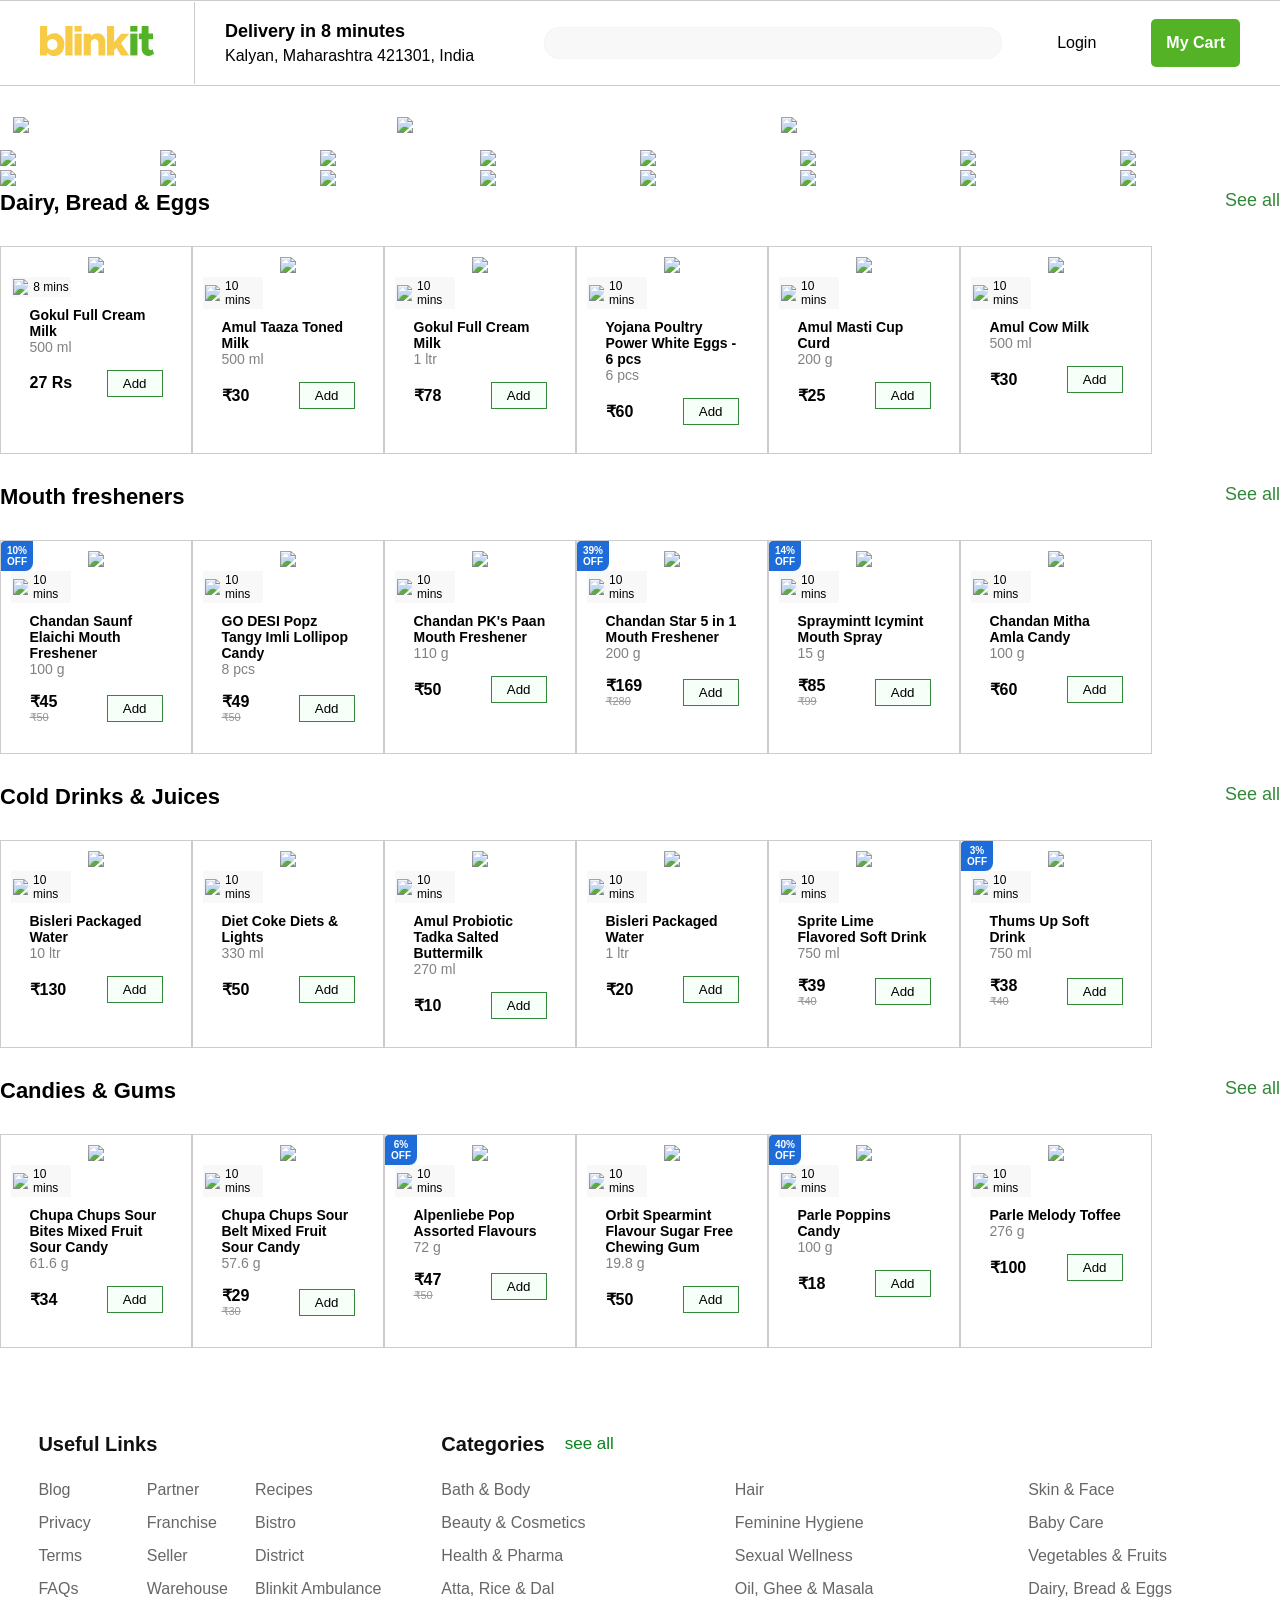
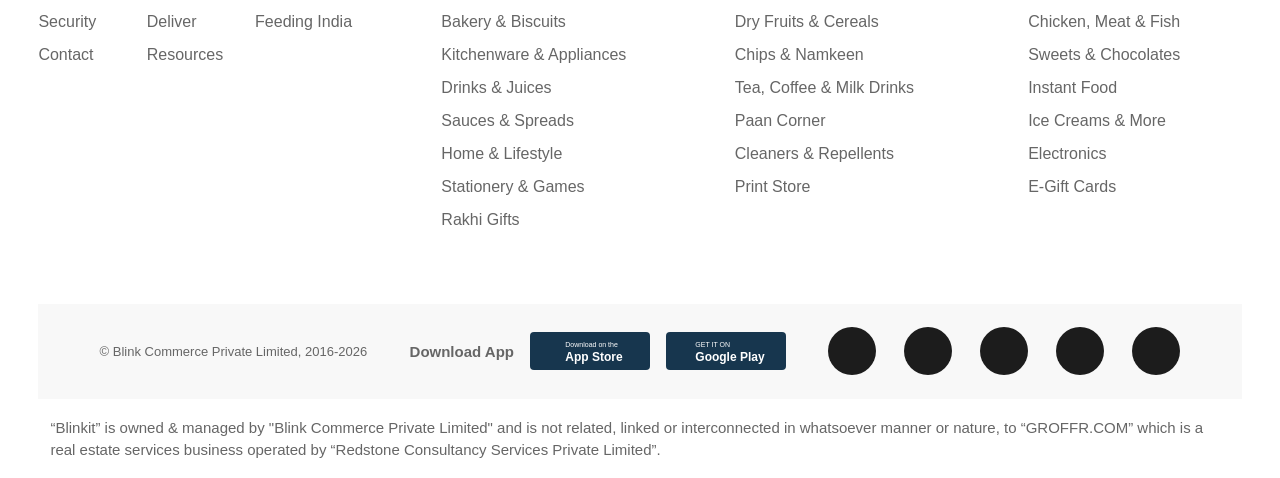
==== index.html @ 46441b58 "Rename index.html.html to index.html" ====
<!DOCTYPE html>
<html lang="en">
<head>
    <meta charset="UTF-8">
    <meta name="viewport" content="width=device-width, initial-scale=1.0">
    <title>Blinkit Website</title>
    <link rel="stylesheet" href="https://cdnjs.cloudflare.com/ajax/libs/font-awesome/7.3.0/css/all.min.css">
    <link rel="stylesheet" href="css/style.css">
    <link rel="stylesheet" href="css/media.css.">
</head>
<body>
    <header>
        <div class="headerLeft">
            <div class="logo">
                <a href="#">
                <svg width="134" height="30" viewBox="0 0 114 30" fill="none" xmlns="http://www.w3.org/2000/svg"><path d="M14.3342 7.186C16.2619 7.186 17.9832 7.66644 19.4978 8.62732C21.0262 9.57447 22.2242 10.9197 23.0917 12.663C23.9316 14.3377 24.3516 16.3075 24.3516 18.5724C24.3516 20.7687 23.9316 22.7316 23.0917 24.4612C22.2517 26.1908 21.0675 27.5429 19.5391 28.5175C17.9969 29.5058 16.2619 30 14.3342 30C12.9297 30 11.6078 29.7117 10.3685 29.1352C9.12927 28.5587 8.06901 27.7488 7.18775 26.7056V29.4852H0V0H7.18775V10.4598C8.06901 9.41661 9.12927 8.61359 10.3685 8.05079C11.6078 7.47426 12.9297 7.186 14.3342 7.186ZM12.1861 24.0494C13.2051 24.0494 14.1139 23.8161 14.9125 23.3493C15.7112 22.8826 16.3377 22.2306 16.7921 21.3933C17.2465 20.5697 17.4737 19.6294 17.4737 18.5724C17.4737 17.5429 17.2465 16.6095 16.7921 15.7721C16.3377 14.9348 15.7112 14.2828 14.9125 13.8161C14.1139 13.3493 13.2051 13.116 12.1861 13.116C11.2223 13.116 10.3617 13.3493 9.60432 13.8161C8.84699 14.269 8.2549 14.9073 7.82804 15.731C7.40118 16.5683 7.18775 17.5154 7.18775 18.5724C7.18775 19.6294 7.40118 20.5765 7.82804 21.4139C8.2549 22.2375 8.84699 22.8826 9.60432 23.3493C10.3617 23.8161 11.2223 24.0494 12.1861 24.0494Z" fill="#F8CB46"></path><path d="M25.3356 29.4852V0H32.5233V29.4852H25.3356Z" fill="#F8CB46"></path><path d="M34.5607 29.4852V7.68016H41.7071V29.4852H34.5607Z" fill="#F8CB46"></path><path d="M57.2319 7.186C58.7603 7.186 60.1372 7.5429 61.3627 8.25669C62.5882 8.95676 63.5521 9.94509 64.2544 11.2217C64.9291 12.512 65.2664 13.9739 65.2664 15.6074V29.4852H58.4092V17.2135C58.4092 16.4173 58.2508 15.7104 57.9341 15.0927C57.6312 14.4612 57.1974 13.9739 56.6329 13.6307C56.0821 13.2876 55.4349 13.116 54.6914 13.116C53.9891 13.116 53.3419 13.2876 52.7498 13.6307C52.1577 13.9602 51.6965 14.4132 51.366 14.9897C51.0218 15.5388 50.8496 16.1839 50.8496 16.9252L50.8083 29.4852H43.6619V7.68016H50.8083V10.1716C51.483 9.23816 52.3849 8.51064 53.5141 7.98902C54.6432 7.45367 55.8824 7.186 57.2319 7.186Z" fill="#F8CB46"></path><path d="M81.0597 17.2135L89.1769 29.4852H81.0597L76.3091 21.7639L74.1198 24.2965V29.4852H66.932V0H74.1198V16.2869L81.0184 7.68016H89.1356L81.0597 17.2135Z" fill="#F8CB46"></path><path d="M34.5569 0.00232667H41.7267V5.59207H34.5569V0.00232667Z" fill="#F8CB46"></path><path d="M90.3176 29.4198V7.61479H97.464V29.4198H90.3176Z" fill="#54B226"></path><path d="M112.575 23.2634L114 27.855C113.353 28.4727 112.534 28.9737 111.542 29.3581C110.564 29.7424 109.607 29.9346 108.671 29.9346C107.322 29.9346 106.117 29.6395 105.057 29.0492C103.996 28.4452 103.17 27.6079 102.578 26.5372C101.986 25.494 101.69 24.2929 101.69 22.9339V13.3183H98.819V7.61479H101.69V0.00241089H108.547V7.61479H113.071V13.3183H108.547V21.6161C108.547 22.3162 108.733 22.8859 109.105 23.3251C109.477 23.7644 109.952 23.984 110.53 23.984C110.943 23.984 111.329 23.9223 111.687 23.7987C112.045 23.6752 112.341 23.4967 112.575 23.2634Z" fill="#54B226"></path><path d="M90.2609 0.00241089H97.4307V5.59215H90.2609V0.00241089Z" fill="#54B226"></path></svg>
            </a>
            </div>
            <div class="headerAddress">
                <h3>Delivery in 8 minutes </h3>
                <p>
                    Kalyan, Maharashtra 421301, India
                </p>
            </div>
        </div>
        <form class="searchBox">
           <button><i class="fa-solid fa-magnifying-glass"></i></button> 
           <input type="text"/>
        </form>
        <div class="headerBtn">
           <button>Login</button>
           <button><i class="fa-solid fa-cart-plus"></i>  My Cart</button> 
        </div>
    </header>

    <section class="bannerSection">
        <img src="images/banner.jpg" alt="">
    </section>

    <section class="orderBanner">
        <div class="orderBannerItems">
            <img src="images/pharmacy-WEB.avif">
        </div>
        
        <div class="orderBannerItems"> 
            <img src="images/pet_crystal">
        </div>

        <div class="orderBannerItems">
            <img src="images/baby_crystal_WEB-1.avif">
        </div>
    
    </section>

    <section class="categorySection">

        <div class="categoryItems">
            <img src="images/paan-corner_web.avif">
        </div>

        <div class="categoryItems">
            <img src="images/Slice-2_10.avif">
        </div>

        <div class="categoryItems">
            <img src="images/Slice-3_9.avif">
        </div>

        <div class="categoryItems">
            <img src="images/Slice-4_9.avif">
        </div>

        <div class="categoryItems">
            <img src="images/Slice-6_5.avif">
        </div>

        <div class="categoryItems">
            <img src="images/Slice-7_3.avif">
        </div>

        <div class="categoryItems">
            <img src="images/Slice-8_4.avif">
        </div>

        <div class="categoryItems">
            <img src="images/Slice-10.avif">
        </div>

        <div class="categoryItems">
            <img src="images/Slice-11.avif">
        </div>

        <div class="categoryItems">
            <img src="images/Slice-12.avif">
        </div>

        <div class="categoryItems">
            <img src="images/Slice-13.avif">
        </div>

        <div class="categoryItems">
            <img src="images/Slice-14.avif">
        </div>

        <div class="categoryItems">
            <img src="images/Slice-15.avif">
        </div>

        <div class="categoryItems">
            <img src="images/Slice-16.avif">
        </div>

        <div class="categoryItems">
            <img src="images/Slice-17.avif">
        </div>

        <div class="categoryItems">
            <img src="images/Slice-18.avif">
        </div>

    </section>


    <section class="productSection">

        <div class="headingRow">
            <h2>Dairy, Bread & Eggs </h2>
            <a> See all </a>
        </div>

        <div class="productRow">

            <div class="productItems">
                <div class="productImg">
                    <img width="80%" src="images/gokul milk.avif">
                    <p>
                        <img src="images/15-mins.avif" width="15px"/>
                        8 mins </p>
                </div>

                <div class="productContent">
                    <h3> Gokul Full Cream Milk   </h3>  
                    <p>500 ml </p>
                    <div class="btn-price-outer">
                        <b> 27 Rs </b>
                        <button> Add </button>
                    </div>
                </div>
            </div>

            <div class="productItems">
                <div class="productImg">
                    <img width="80%" src="images\amul full toned.avif">
                    <p>
                        <img src="images/15-mins.avif" width="15px"/>
                        10 mins </p>
                </div>

                <div class="productContent">
                    <h3>Amul Taaza Toned Milk</h3>  
                    <p>500 ml</p>
                    <div class="btn-price-outer">
                        <b>₹30</b>
                        <button>Add</button>
                    </div>
                </div>
            </div>

            <div class="productItems">
                <div class="productImg">
                    <img width="80%" src="images\gokul full cream.avif">
                    <p>
                        <img src="images/15-mins.avif" width="15px"/>
                        10 mins </p>
                </div>

                <div class="productContent">
                    <h3>Gokul Full Cream Milk</h3>  
                    <p>1 ltr</p>
                    <div class="btn-price-outer">
                        <b>₹78</b>
                        <button>Add</button>
                    </div>
                </div>
            </div>

            <div class="productItems">
                <div class="productImg">
                    <img width="80%" src="images\yojana poultry.avif">
                    <p>
                        <img src="images/15-mins.avif" width="15px"/>
                        10 mins </p>
                </div>

                <div class="productContent">
                    <h3>Yojana Poultry Power White Eggs - 6 pcs</h3>  
                    <p>6 pcs</p>
                    <div class="btn-price-outer">
                        <b>₹60</b>
                        <button>Add</button>
                    </div>
                </div>
            </div>

            <div class="productItems">
                <div class="productImg">
                    <img width="80%" src="images\amul masti curd.avif">
                    <p>
                        <img src="images/15-mins.avif" width="15px"/>
                        10 mins </p>
                </div>

                <div class="productContent">
                    <h3>Amul Masti Cup Curd</h3>  
                    <p>200 g</p>
                    <div class="btn-price-outer">
                        <b>₹25</b>
                        <button>Add</button>
                    </div>
                </div>
            </div>

            <div class="productItems">
                <div class="productImg">
                    <img width="80%" src="images\amul cow milk.avif">
                    <p>
                        <img src="images/15-mins.avif" width="15px"/>
                        10 mins </p>
                </div>

                <div class="productContent">
                    <h3>Amul Cow Milk</h3>  
                    <p>500 ml</p>
                    <div class="btn-price-outer">
                        <b>₹30</b>
                        <button>Add</button>
                    </div>
                </div>
            </div>

        </div>


    </section>


    <section class="productSection">

        <div class="headingRow">
            <h2>Mouth fresheners</h2>
            <a> See all </a>
        </div>

        <div class="productRow">

            <div class="productItems">
                <div class="productImg">
                    <span class="discountBadge">10%<br>OFF</span>
                    <img width="80%" src="images\chandan elaichi.avif">
                    <p>
                        <img src="images/15-mins.avif" width="15px"/>
                        10 mins </p>
                </div>
                <div class="productContent">
                    <h3>Chandan Saunf Elaichi Mouth Freshener</h3>
                    <p>100 g</p>
                    <div class="btn-price-outer">
                        <div class="priceBox">
                            <b>₹45</b>
                            <span class="mrp">₹50</span>
                        </div>
                        <button>Add</button>
                    </div>
                </div>
            </div>

            <div class="productItems">
                <div class="productImg">
                    <img width="80%" src="images\go desi.avif">
                    <p>
                        <img src="images/15-mins.avif" width="15px"/>
                        10 mins </p>
                </div>
                <div class="productContent">
                    <h3>GO DESI Popz Tangy Imli Lollipop Candy</h3>
                    <p>8 pcs</p>
                    <div class="btn-price-outer">
                        <div class="priceBox">
                            <b>₹49</b>
                            <span class="mrp">₹50</span>
                        </div>
                        <button>Add</button>
                    </div>
                </div>
            </div>

            <div class="productItems">
                <div class="productImg">
                    <img width="80%" src="images\chandan paan.avif">
                    <p>
                        <img src="images/15-mins.avif" width="15px"/>
                        10 mins </p>
                </div>
                <div class="productContent">
                    <h3>Chandan PK's Paan Mouth Freshener</h3>
                    <p>110 g</p>
                    <div class="btn-price-outer">
                        <div class="priceBox">
                            <b>₹50</b>
                        </div>
                        <button>Add</button>
                    </div>
                </div>
            </div>

            <div class="productItems">
                <div class="productImg">
                    <span class="discountBadge">39%<br>OFF</span>
                    <img width="80%" src="images\chandan 5in1.avif">
                    <p>
                        <img src="images/15-mins.avif" width="15px"/>
                        10 mins </p>
                </div>
                <div class="productContent">
                    <h3>Chandan Star 5 in 1 Mouth Freshener</h3>
                    <p>200 g</p>
                    <div class="btn-price-outer">
                        <div class="priceBox">
                            <b>₹169</b>
                            <span class="mrp">₹280</span>
                        </div>
                        <button>Add</button>
                    </div>
                </div>
            </div>

            <div class="productItems">
                <div class="productImg">
                    <span class="discountBadge">14%<br>OFF</span>
                    <img width="80%" src="images\icymint.avif">
                    <p>
                        <img src="images/15-mins.avif" width="15px"/>
                        10 mins </p>
                </div>
                <div class="productContent">
                    <h3>Spraymintt Icymint Mouth Spray</h3>
                    <p>15 g</p>
                    <div class="btn-price-outer">
                        <div class="priceBox">
                            <b>₹85</b>
                            <span class="mrp">₹99</span>
                        </div>
                        <button>Add</button>
                    </div>
                </div>
            </div>

            <div class="productItems">
                <div class="productImg">
                    <img width="80%" src="images\mithaamla.avif">
                    <p>
                        <img src="images/15-mins.avif" width="15px"/>
                        10 mins </p>
                </div>
                <div class="productContent">
                    <h3>Chandan Mitha Amla Candy</h3>
                    <p>100 g</p>
                    <div class="btn-price-outer">
                        <div class="priceBox">
                            <b>₹60</b>
                        </div>
                        <button>Add</button>
                    </div>
                </div>
            </div>

        </div>

    </section>


    <section class="productSection">

        <div class="headingRow">
            <h2>Cold Drinks & Juices</h2>
            <a> See all </a>
        </div>

        <div class="productRow">

            <div class="productItems">
                <div class="productImg">
                    <img width="80%" src="images\bisleri packaged water.avif">
                    <p>
                        <img src="images/15-mins.avif" width="15px"/>
                        10 mins </p>
                </div>
                <div class="productContent">
                    <h3>Bisleri Packaged Water</h3>
                    <p>10 ltr</p>
                    <div class="btn-price-outer">
                        <div class="priceBox">
                            <b>₹130</b>
                        </div>
                        <button>Add</button>
                    </div>
                </div>
            </div>

            <div class="productItems">
                <div class="productImg">
                    <img width="80%" src="images\diet coke.avif">
                    <p>
                        <img src="images/15-mins.avif" width="15px"/>
                        10 mins </p>
                </div>
                <div class="productContent">
                    <h3>Diet Coke Diets & Lights</h3>
                    <p>330 ml</p>
                    <div class="btn-price-outer">
                        <div class="priceBox">
                            <b>₹50</b>
                        </div>
                        <button>Add</button>
                    </div>
                </div>
            </div>

            <div class="productItems">
                <div class="productImg">
                    <img width="80%" src="images\tadka salted.avif">
                    <p>
                        <img src="images/15-mins.avif" width="15px"/>
                        10 mins </p>
                </div>
                <div class="productContent">
                    <h3>Amul Probiotic Tadka Salted Buttermilk</h3>
                    <p>270 ml</p>
                    <div class="btn-price-outer">
                        <div class="priceBox">
                            <b>₹10</b>
                        </div>
                        <button>Add</button>
                    </div>
                </div>
            </div>

            <div class="productItems">
                <div class="productImg">
                    <img width="80%" src="images\bisleri water.avif">
                    <p>
                        <img src="images/15-mins.avif" width="15px"/>
                        10 mins </p>
                </div>
                <div class="productContent">
                    <h3>Bisleri Packaged Water</h3>
                    <p>1 ltr</p>
                    <div class="btn-price-outer">
                        <div class="priceBox">
                            <b>₹20</b>
                        </div>
                        <button>Add</button>
                    </div>
                </div>
            </div>

            <div class="productItems">
                <div class="productImg">
                    <img width="80%" src="images\sprite.avif">
                    <p>
                        <img src="images/15-mins.avif" width="15px"/>
                        10 mins </p>
                </div>
                <div class="productContent">
                    <h3>Sprite Lime Flavored Soft Drink</h3>
                    <p>750 ml</p>
                    <div class="btn-price-outer">
                        <div class="priceBox">
                            <b>₹39</b>
                            <span class="mrp">₹40</span>
                        </div>
                        <button>Add</button>
                    </div>
                </div>
            </div>

            <div class="productItems">
                <div class="productImg">
                    <span class="discountBadge">3%<br>OFF</span>
                    <img width="80%" src="images\thumbs up.avif">
                    <p>
                        <img src="images/15-mins.avif" width="15px"/>
                        10 mins </p>
                </div>
                <div class="productContent">
                    <h3>Thums Up Soft Drink</h3>
                    <p>750 ml</p>
                    <div class="btn-price-outer">
                        <div class="priceBox">
                            <b>₹38</b>
                            <span class="mrp">₹40</span>
                        </div>
                        <button>Add</button>
                    </div>
                </div>
            </div>

        </div>

    </section>


    <section class="productSection">

        <div class="headingRow">
            <h2>Candies & Gums</h2>
            <a> See all </a>
        </div>

        <div class="productRow">

            <div class="productItems">
                <div class="productImg">
                    <img width="80%" src="images\chupa chup mixed fruits.avif">
                    <p>
                        <img src="images/15-mins.avif" width="15px"/>
                        10 mins </p>
                </div>
                <div class="productContent">
                    <h3>Chupa Chups Sour Bites Mixed Fruit Sour Candy</h3>
                    <p>61.6 g</p>
                    <div class="btn-price-outer">
                        <div class="priceBox">
                            <b>₹34</b>
                        </div>
                        <button>Add</button>
                    </div>
                </div>
            </div>

            <div class="productItems">
                <div class="productImg">
                    <img width="80%" src="images\chupa chup.avif">
                    <p>
                        <img src="images/15-mins.avif" width="15px"/>
                        10 mins </p>
                </div>
                <div class="productContent">
                    <h3>Chupa Chups Sour Belt Mixed Fruit Sour Candy</h3>
                    <p>57.6 g</p>
                    <div class="btn-price-outer">
                        <div class="priceBox">
                            <b>₹29</b>
                            <span class="mrp">₹30</span>
                        </div>
                        <button>Add</button>
                    </div>
                </div>
            </div>

            <div class="productItems">
                <div class="productImg">
                    <span class="discountBadge">6%<br>OFF</span>
                    <img width="80%" src="images\alpenlibe.avif">
                    <p>
                        <img src="images/15-mins.avif" width="15px"/>
                        10 mins </p>
                </div>
                <div class="productContent">
                    <h3>Alpenliebe Pop Assorted Flavours</h3>
                    <p>72 g</p>
                    <div class="btn-price-outer">
                        <div class="priceBox">
                            <b>₹47</b>
                            <span class="mrp">₹50</span>
                        </div>
                        <button>Add</button>
                    </div>
                </div>
            </div>

            <div class="productItems">
                <div class="productImg">
                    <img width="80%" src="images\orbit spearmint.avif">
                    <p>
                        <img src="images/15-mins.avif" width="15px"/>
                        10 mins </p>
                </div>
                <div class="productContent">
                    <h3>Orbit Spearmint Flavour Sugar Free Chewing Gum</h3>
                    <p>19.8 g</p>
                    <div class="btn-price-outer">
                        <div class="priceBox">
                            <b>₹50</b>
                        </div>
                        <button>Add</button>
                    </div>
                </div>
            </div>

            <div class="productItems">
                <div class="productImg">
                    <span class="discountBadge">40%<br>OFF</span>
                    <img width="80%" src="images\parle poppins.avif">
                    <p>
                        <img src="images/15-mins.avif" width="15px"/>
                        10 mins </p>
                </div>
                <div class="productContent">
                    <h3>Parle Poppins Candy</h3>
                    <p>100 g</p>
                    <div class="btn-price-outer">
                        <div class="priceBox">
                            <b>₹18</b>
                        </div>
                        <button>Add</button>
                    </div>
                </div>
            </div>

            <div class="productItems">
                <div class="productImg">
                    <img width="80%" src="images\parle toffee.avif">
                    <p>
                        <img src="images/15-mins.avif" width="15px"/>
                        10 mins </p>
                </div>
                <div class="productContent">
                    <h3>Parle Melody Toffee</h3>
                    <p>276 g</p>
                    <div class="btn-price-outer">
                        <div class="priceBox">
                            <b>₹100</b>
                        </div>
                        <button>Add</button>
                    </div>
                </div>
            </div>

        </div>

    </section>


   <footer>

    <div class="footer-mid">

        <!-- =========================
             FOOTER TOP SECTION
        ========================== -->
        <div class="footer-mid-row1">

            <!-- USEFUL LINKS -->
            <div class="footer-mid-row1-left">

                <h3>Useful Links</h3>

                <div class="usefullinks">

                    <ul>
                        <li><a href="#">Blog</a></li>
                        <li><a href="#">Privacy</a></li>
                        <li><a href="#">Terms</a></li>
                        <li><a href="#">FAQs</a></li>
                        <li><a href="#">Security</a></li>
                        <li><a href="#">Contact</a></li>
                    </ul>

                    <ul>
                        <li><a href="#">Partner</a></li>
                        <li><a href="#">Franchise</a></li>
                        <li><a href="#">Seller</a></li>
                        <li><a href="#">Warehouse</a></li>
                        <li><a href="#">Deliver</a></li>
                        <li><a href="#">Resources</a></li>
                    </ul>

                    <ul>
                        <li><a href="#">Recipes</a></li>
                        <li><a href="#">Bistro</a></li>
                        <li><a href="#">District</a></li>
                        <li><a href="#">Blinkit Ambulance</a></li>
                        <li><a href="#">Feeding India</a></li>
                    </ul>

                </div>

            </div>


            <!-- CATEGORIES -->
            <div class="footer-mid-row1-right">

                <div class="category-heading">
                    <h3>Categories</h3>
                    <a href="#">see all</a>
                </div>

                <div class="categories">

                    <!-- CATEGORY COLUMN 1 -->
                    <ul>
                        <li><a href="#">Bath & Body</a></li>
                        <li><a href="#">Beauty & Cosmetics</a></li>
                        <li><a href="#">Health & Pharma</a></li>
                        <li><a href="#">Atta, Rice & Dal</a></li>
                        <li><a href="#">Bakery & Biscuits</a></li>
                        <li><a href="#">Kitchenware & Appliances</a></li>
                        <li><a href="#">Drinks & Juices</a></li>
                        <li><a href="#">Sauces & Spreads</a></li>
                        <li><a href="#">Home & Lifestyle</a></li>
                        <li><a href="#">Stationery & Games</a></li>
                        <li><a href="#">Rakhi Gifts</a></li>
                    </ul>

                    <!-- CATEGORY COLUMN 2 -->
                    <ul>
                        <li><a href="#">Hair</a></li>
                        <li><a href="#">Feminine Hygiene</a></li>
                        <li><a href="#">Sexual Wellness</a></li>
                        <li><a href="#">Oil, Ghee & Masala</a></li>
                        <li><a href="#">Dry Fruits & Cereals</a></li>
                        <li><a href="#">Chips & Namkeen</a></li>
                        <li><a href="#">Tea, Coffee & Milk Drinks</a></li>
                        <li><a href="#">Paan Corner</a></li>
                        <li><a href="#">Cleaners & Repellents</a></li>
                        <li><a href="#">Print Store</a></li>
                    </ul>

                    <!-- CATEGORY COLUMN 3 -->
                    <ul>
                        <li><a href="#">Skin & Face</a></li>
                        <li><a href="#">Baby Care</a></li>
                        <li><a href="#">Vegetables & Fruits</a></li>
                        <li><a href="#">Dairy, Bread & Eggs</a></li>
                        <li><a href="#">Chicken, Meat & Fish</a></li>
                        <li><a href="#">Sweets & Chocolates</a></li>
                        <li><a href="#">Instant Food</a></li>
                        <li><a href="#">Ice Creams & More</a></li>
                        <li><a href="#">Electronics</a></li>
                        <li><a href="#">E-Gift Cards</a></li>
                    </ul>

                </div>

            </div>

        </div>


        <!-- =========================
             FOOTER BOTTOM BAR
        ========================== -->

        <div class="footer-bottom">

            <div class="copyright">
                © Blink Commerce Private Limited, 2016-2026
            </div>


            <div class="download-app">

                <strong>Download App</strong>

                <a href="#" class="app-button">
                    <i class="fa-brands fa-apple"></i>

                    <span>
                        <small>Download on the</small>
                        App Store
                    </span>
                </a>

                <a href="#" class="app-button">
                    <i class="fa-brands fa-google-play"></i>

                    <span>
                        <small>GET IT ON</small>
                        Google Play
                    </span>
                </a>

            </div>


            <div class="social-icons">

                <a href="#">
                    <i class="fa-brands fa-facebook-f"></i>
                </a>

                <a href="#">
                    <i class="fa-brands fa-x-twitter"></i>
                </a>

                <a href="#">
                    <i class="fa-brands fa-instagram"></i>
                </a>

                <a href="#">
                    <i class="fa-brands fa-linkedin-in"></i>
                </a>

                <a href="#">
                    <i class="fa-brands fa-threads"></i>
                </a>

            </div>

        </div>


        <!-- DISCLAIMER -->

        <div class="footer-disclaimer">

            “Blinkit” is owned & managed by "Blink Commerce Private Limited"
            and is not related, linked or interconnected in whatsoever manner
            or nature, to “GROFFR.COM” which is a real estate services business
            operated by “Redstone Consultancy Services Private Limited”.

        </div>

    </div>

</footer>
---- css/style.css ----
*{
    margin: 0px;
    padding: 0px;
    font-family: sans-serif;
    box-sizing: border-box;
}

header{
    display: flex;
    align-items: center;
    gap:40px;
    border-top: 1px solid #ccc;
    border-bottom: 1px solid #ccc;
}

.headerLeft{
    display:flex;
    align-items:center;
}

.logo{
    padding: 24px 30px;
    border-right: 1px solid #ccc;
}

.headerAddress{
    padding: 20px 30px;
}

.headerAddress h3{
    font-size: 18px;
    margin-bottom:5px;
}

.headerAddress p{
    font-size: 14 px;

}

.searchBox{
    flex-grow:1;
    background-color: #f8f8f8;
    border-radius: 15px;
    display:flex;
    border: 1px solid #f4f4f4;
}

.searchBox button{
    padding: 15px;
    border:none;
    background-color:transparent;
}

.searchBox input{
    flex-grow: 1;
     border:none;
    background-color:transparent;
}

.searchBox input:focus{
    outline:none;
}

.headerBtn{
    display: flex;
    gap:40px;
    margin-right: 40px;
}

.headerBtn button{
    font-size: 16px;
    padding: 15px;
    background-color: transparent;
    border: none;
}

.headerBtn button:last-child{
    color: white;
    border-radius: 5px;
    font-weight: bold;
     background-color: #54b226;

}
   
.bannerSection{
    margin:0px auto;
    max-width:1280px;
}

.bannerSection img{
    width: 100%;
}

.orderBanner{
    display:flex;
    max-width: 1280px;
    margin:auto;
}

.orderBannerItems{
    flex-basis:28%;
    margin: 1%;
}

.orderBannerItems img{
    width: 100%;
}

.categorySection{
    max-width: 1280px;
    flex-wrap: wrap;
    display:flex;
    margin: auto;
}

.categoryItems{
    flex-basis: 12.5%;
}

.categoryItems img{
    width: 100%;
}

.headingRow{
    width:100%;
    display:flex;
    justify-content: space-between;
}

.headingRow h2{
    font-size: 22px;
}

.headingRow a{
    color: #328839;
    font-size:18px;
}

.productRow{
    width: 100%;
    margin:30px 0px;
    display: flex;
}

.productItems{
    flex-basis: 15%;

    border: 1px solid #ccc;
}

.productImg{
    position: relative;
    text-align: center;
    padding: 10px;
}

.discountBadge{
    position: absolute;
    top: 0px;
    left: 0px;
    background-color: #1e6cd9;
    color: white;
    font-size: 10px;
    font-weight: bold;
    line-height: 1.1;
    padding: 4px 6px;
    text-align: center;
    border-radius: 4px 0px 8px 0px;
}

.productImg p{
    background-color: #f8f8f8;
    display: flex;
    width: 60px;
    padding: 2px;
    gap: 5px;
    justify-content: center;
    font-size: 12px;
    align-items: center;
    text-align: left;
}

.productContent{
    padding: 15%;
    padding-top: 0px;
}

.productContent h3{
    font-size: 14px;
}

.productContent p{
    font-size:14px;
    color: #848080;
}

.btn-price-outer{
    display:flex;
    align-items: center;
    margin-top: 15px;
    justify-content: space-between;
}

.priceBox{
    display: flex;
    flex-direction: column;
}

.priceBox .mrp{
    font-size: 11px;
    color: #999;
    text-decoration: line-through;
}

.btn-price-outer button{
    border:1px solid #328839;
    padding: 5px 15px;
    background-color: #f7fff9;
}

.footer{
    padding: 40px 0px 0px 0px;
}

.footer-mid{
    max-width: 1280px;
    margin:auto;
}

.footer-mid-row1{
    display: flex;
    width: 100%;
}

.footer-mid-row1-left{
    flex-basis: 30%;
}

.footer-mid-row1-right{
    flex-basis: 70%;
}

/* =======================================
   FOOTER
======================================= */

footer {
    width: 100%;
    background-color: white;
    font-family: Arial, sans-serif;
}

.footer-mid {
    width: 94%;
    margin: auto;
    padding-top: 55px;
}


/* =======================================
   TOP FOOTER
======================================= */

.footer-mid-row1 {
    display: flex;
    justify-content: space-between;
    gap: 60px;
}


/* =======================================
   USEFUL LINKS
======================================= */

.footer-mid-row1-left {
    width: 32%;
}

.footer-mid-row1-left h3,
.footer-mid-row1-right h3 {
    font-size: 20px;
    color: #111;
    margin-bottom: 25px;
}

.usefullinks {
    display: flex;
    justify-content: space-between;
    gap: 25px;
}

.usefullinks ul {
    list-style: none;
    padding: 0;
    margin: 0;
    flex: 1;
}

.usefullinks li {
    margin-bottom: 15px;
}

.usefullinks a {
    text-decoration: none;
    color: #666;
    font-size: 16px;
    white-space: nowrap;
}


/* =======================================
   CATEGORIES
======================================= */

.footer-mid-row1-right {
    width: 66%;
}

.category-heading {
    display: flex;
    align-items: center;
    gap: 20px;
    margin-bottom: 25px;
}

.category-heading h3 {
    margin: 0;
}

.category-heading > a {
    color: #0c831f;
    text-decoration: none;
    font-size: 17px;
}

.categories {
    display: grid;
    grid-template-columns: repeat(3, 1fr);
    column-gap: 80px;
}

.categories ul {
    list-style: none;
    padding: 0;
    margin: 0;
}

.categories li {
    margin-bottom: 15px;
}

.categories a {
    text-decoration: none;
    color: #666;
    font-size: 16px;
    white-space: nowrap;
}


/* =======================================
   LINKS HOVER
======================================= */

.usefullinks a:hover,
.categories a:hover {
    color: #111;
}


/* =======================================
   BOTTOM BAR
======================================= */

.footer-bottom {
    margin-top: 60px;
    min-height: 95px;
    background-color: #f8f8f8;

    display: flex;
    align-items: center;
    justify-content: space-around;

    padding: 0 40px;
}


/* COPYRIGHT */

.copyright {
    color: #666;
    font-size: 13px;
}


/* =======================================
   DOWNLOAD APP SECTION
======================================= */

.download-app {
    display: flex;
    align-items: center;
    gap: 16px;
}

.download-app strong {
    color: #666;
    font-size: 15px;
}


/* APP STORE BUTTONS */

.app-button {
    height: 38px;
    min-width: 120px;

    background-color: #17364e;
    color: white;

    border-radius: 4px;

    display: flex;
    align-items: center;
    justify-content: center;

    gap: 8px;

    text-decoration: none;

    padding: 0 10px;
}

.app-button i {
    font-size: 23px;
}

.app-button span {
    display: flex;
    flex-direction: column;

    font-size: 12px;
    line-height: 12px;
    font-weight: 600;
}

.app-button small {
    font-size: 7px;
    font-weight: normal;
}


/* =======================================
   SOCIAL ICONS
======================================= */

.social-icons {
    display: flex;
    align-items: center;
    gap: 28px;
}

.social-icons a {
    width: 48px;
    height: 48px;

    background-color: #1c1c1c;
    color: white;

    border-radius: 50%;

    display: flex;
    align-items: center;
    justify-content: center;

    text-decoration: none;

    font-size: 24px;

    transition: 0.2s;
}

.social-icons a:hover {
    transform: scale(1.07);
}


/* =======================================
   DISCLAIMER
======================================= */

.footer-disclaimer {
    padding: 18px 12px 16px;

    color: #666;
    font-size: 15px;
    line-height: 1.5;
}


/* =======================================
   RESPONSIVE FOOTER
======================================= */

@media screen and (max-width: 1100px) {

    .footer-mid-row1 {
        flex-direction: column;
    }

    .footer-mid-row1-left,
    .footer-mid-row1-right {
        width: 100%;
    }

    .footer-bottom {
        flex-wrap: wrap;
        gap: 30px;
        padding: 25px;
    }

}


@media screen and (max-width: 768px) {

    .footer-mid {
        width: 90%;
    }

    .usefullinks {
        display: grid;
        grid-template-columns: repeat(2, 1fr);
    }

    .categories {
        grid-template-columns: repeat(2, 1fr);
        gap: 30px;
    }

    .footer-bottom {
        flex-direction: column;
    }

}


@media screen and (max-width: 480px) {

    .usefullinks,
    .categories {
        grid-template-columns: 1fr;
    }

    .download-app {
        flex-wrap: wrap;
        justify-content: center;
    }

    .social-icons {
        gap: 15px;
    }

    .social-icons a {
        width: 40px;
        height: 40px;
        font-size: 19px;
    }

}
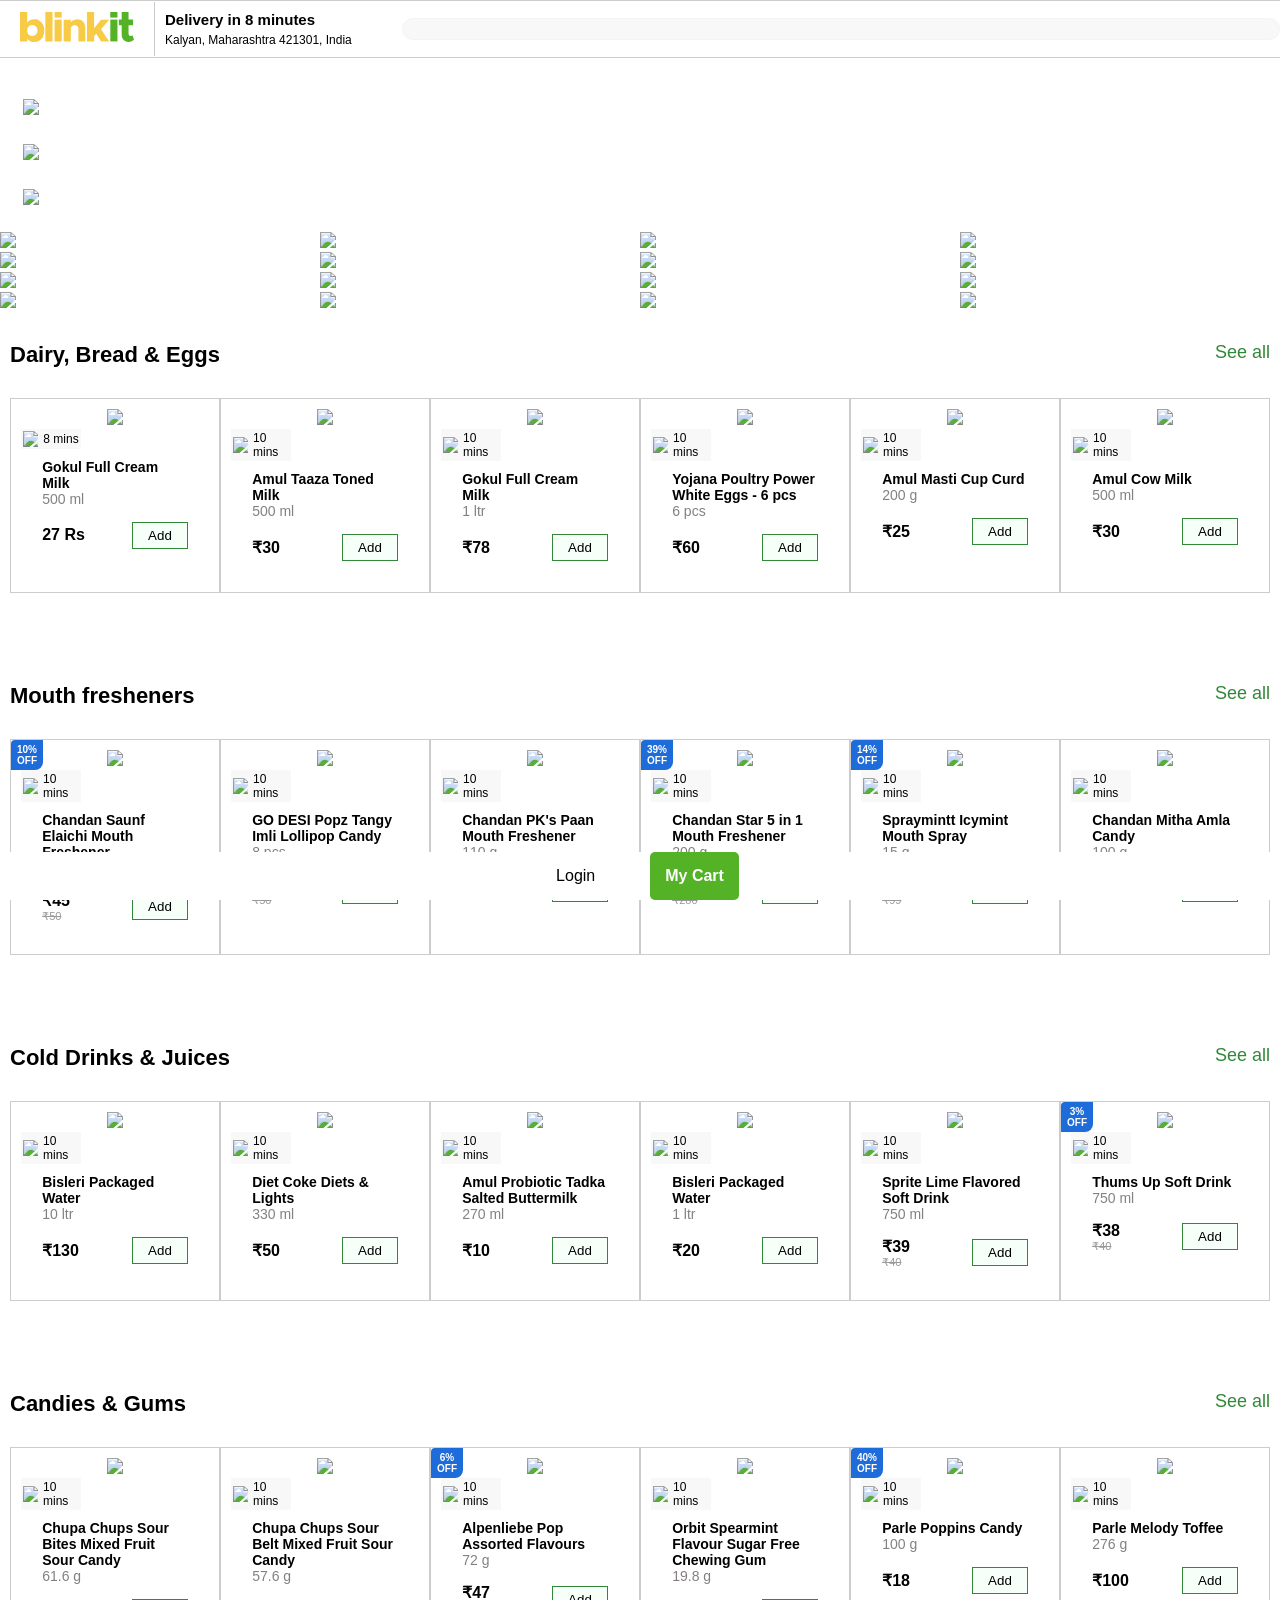
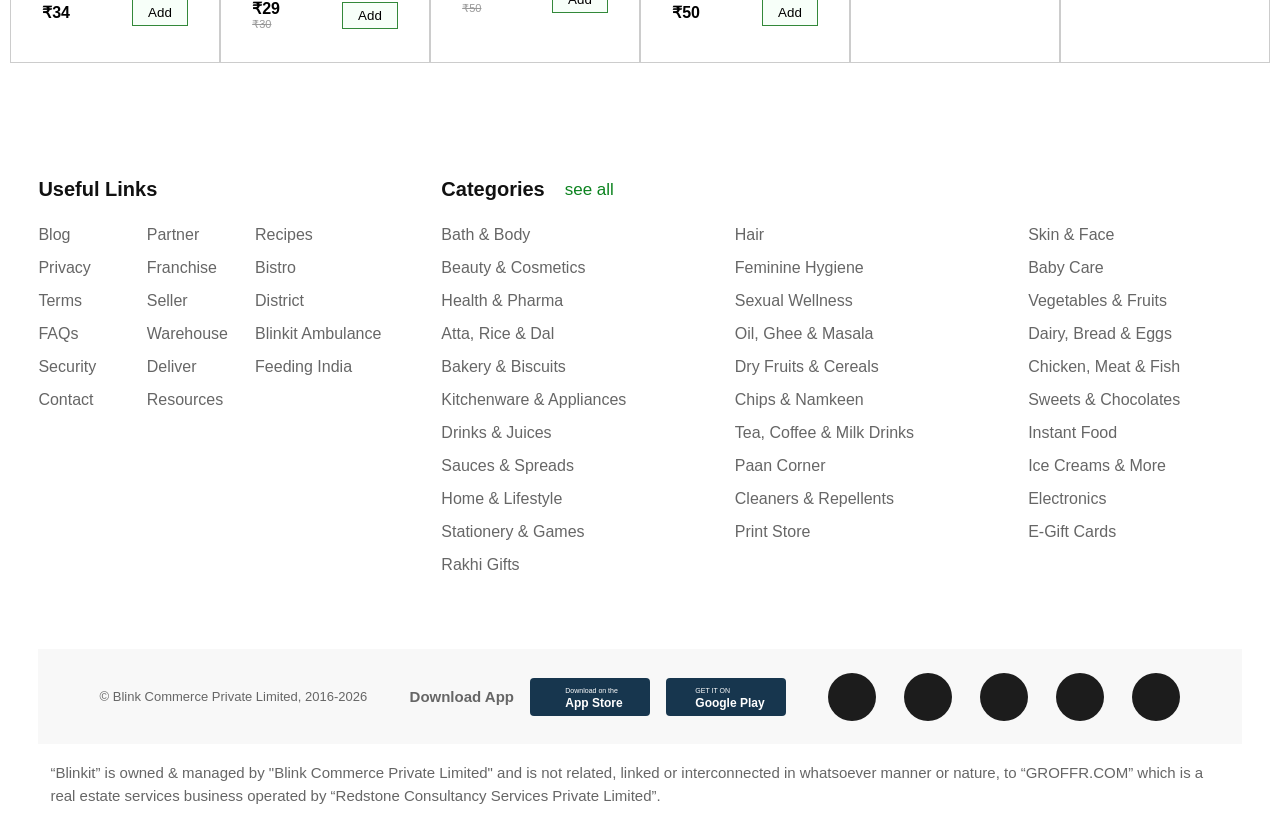
==== commit 9b6f25ec: "Change greeting from 'Hello' to 'Goodbye'" ====
--- a/index.html
+++ b/index.html
@@ -3,16 +3,17 @@
 <head>
     <meta charset="UTF-8">
     <meta name="viewport" content="width=device-width, initial-scale=1.0">
-    <title>Blinkit Website</title>
+    <meta name="description" content="Responsive Blinkit homepage clone built using HTML and CSS for frontend development practice.">
+    <title>Blinkit Clone | HTML & CSS Project</title>
     <link rel="stylesheet" href="https://cdnjs.cloudflare.com/ajax/libs/font-awesome/7.3.0/css/all.min.css">
     <link rel="stylesheet" href="css/style.css">
-    <link rel="stylesheet" href="css/media.css.">
+    <link rel="stylesheet" href="css/media.css">
 </head>
 <body>
     <header>
         <div class="headerLeft">
             <div class="logo">
-                <a href="#">
+                <a href="index.html">
                 <svg width="134" height="30" viewBox="0 0 114 30" fill="none" xmlns="http://www.w3.org/2000/svg"><path d="M14.3342 7.186C16.2619 7.186 17.9832 7.66644 19.4978 8.62732C21.0262 9.57447 22.2242 10.9197 23.0917 12.663C23.9316 14.3377 24.3516 16.3075 24.3516 18.5724C24.3516 20.7687 23.9316 22.7316 23.0917 24.4612C22.2517 26.1908 21.0675 27.5429 19.5391 28.5175C17.9969 29.5058 16.2619 30 14.3342 30C12.9297 30 11.6078 29.7117 10.3685 29.1352C9.12927 28.5587 8.06901 27.7488 7.18775 26.7056V29.4852H0V0H7.18775V10.4598C8.06901 9.41661 9.12927 8.61359 10.3685 8.05079C11.6078 7.47426 12.9297 7.186 14.3342 7.186ZM12.1861 24.0494C13.2051 24.0494 14.1139 23.8161 14.9125 23.3493C15.7112 22.8826 16.3377 22.2306 16.7921 21.3933C17.2465 20.5697 17.4737 19.6294 17.4737 18.5724C17.4737 17.5429 17.2465 16.6095 16.7921 15.7721C16.3377 14.9348 15.7112 14.2828 14.9125 13.8161C14.1139 13.3493 13.2051 13.116 12.1861 13.116C11.2223 13.116 10.3617 13.3493 9.60432 13.8161C8.84699 14.269 8.2549 14.9073 7.82804 15.731C7.40118 16.5683 7.18775 17.5154 7.18775 18.5724C7.18775 19.6294 7.40118 20.5765 7.82804 21.4139C8.2549 22.2375 8.84699 22.8826 9.60432 23.3493C10.3617 23.8161 11.2223 24.0494 12.1861 24.0494Z" fill="#F8CB46"></path><path d="M25.3356 29.4852V0H32.5233V29.4852H25.3356Z" fill="#F8CB46"></path><path d="M34.5607 29.4852V7.68016H41.7071V29.4852H34.5607Z" fill="#F8CB46"></path><path d="M57.2319 7.186C58.7603 7.186 60.1372 7.5429 61.3627 8.25669C62.5882 8.95676 63.5521 9.94509 64.2544 11.2217C64.9291 12.512 65.2664 13.9739 65.2664 15.6074V29.4852H58.4092V17.2135C58.4092 16.4173 58.2508 15.7104 57.9341 15.0927C57.6312 14.4612 57.1974 13.9739 56.6329 13.6307C56.0821 13.2876 55.4349 13.116 54.6914 13.116C53.9891 13.116 53.3419 13.2876 52.7498 13.6307C52.1577 13.9602 51.6965 14.4132 51.366 14.9897C51.0218 15.5388 50.8496 16.1839 50.8496 16.9252L50.8083 29.4852H43.6619V7.68016H50.8083V10.1716C51.483 9.23816 52.3849 8.51064 53.5141 7.98902C54.6432 7.45367 55.8824 7.186 57.2319 7.186Z" fill="#F8CB46"></path><path d="M81.0597 17.2135L89.1769 29.4852H81.0597L76.3091 21.7639L74.1198 24.2965V29.4852H66.932V0H74.1198V16.2869L81.0184 7.68016H89.1356L81.0597 17.2135Z" fill="#F8CB46"></path><path d="M34.5569 0.00232667H41.7267V5.59207H34.5569V0.00232667Z" fill="#F8CB46"></path><path d="M90.3176 29.4198V7.61479H97.464V29.4198H90.3176Z" fill="#54B226"></path><path d="M112.575 23.2634L114 27.855C113.353 28.4727 112.534 28.9737 111.542 29.3581C110.564 29.7424 109.607 29.9346 108.671 29.9346C107.322 29.9346 106.117 29.6395 105.057 29.0492C103.996 28.4452 103.17 27.6079 102.578 26.5372C101.986 25.494 101.69 24.2929 101.69 22.9339V13.3183H98.819V7.61479H101.69V0.00241089H108.547V7.61479H113.071V13.3183H108.547V21.6161C108.547 22.3162 108.733 22.8859 109.105 23.3251C109.477 23.7644 109.952 23.984 110.53 23.984C110.943 23.984 111.329 23.9223 111.687 23.7987C112.045 23.6752 112.341 23.4967 112.575 23.2634Z" fill="#54B226"></path><path d="M90.2609 0.00241089H97.4307V5.59215H90.2609V0.00241089Z" fill="#54B226"></path></svg>
             </a>
             </div>
@@ -150,7 +151,7 @@
 
             <div class="productItems">
                 <div class="productImg">
-                    <img width="80%" src="images\amul full toned.avif">
+                    <img width="80%" src="images/amul full toned.avif">
                     <p>
                         <img src="images/15-mins.avif" width="15px"/>
                         10 mins </p>
@@ -168,7 +169,7 @@
 
             <div class="productItems">
                 <div class="productImg">
-                    <img width="80%" src="images\gokul full cream.avif">
+                    <img width="80%" src="images/gokul full cream.avif">
                     <p>
                         <img src="images/15-mins.avif" width="15px"/>
                         10 mins </p>
@@ -186,7 +187,7 @@
 
             <div class="productItems">
                 <div class="productImg">
-                    <img width="80%" src="images\yojana poultry.avif">
+                    <img width="80%" src="images/yojana poultry.avif">
                     <p>
                         <img src="images/15-mins.avif" width="15px"/>
                         10 mins </p>
@@ -204,7 +205,7 @@
 
             <div class="productItems">
                 <div class="productImg">
-                    <img width="80%" src="images\amul masti curd.avif">
+                    <img width="80%" src="images/amul masti curd.avif">
                     <p>
                         <img src="images/15-mins.avif" width="15px"/>
                         10 mins </p>
@@ -222,7 +223,7 @@
 
             <div class="productItems">
                 <div class="productImg">
-                    <img width="80%" src="images\amul cow milk.avif">
+                    <img width="80%" src="images/amul cow milk.avif">
                     <p>
                         <img src="images/15-mins.avif" width="15px"/>
                         10 mins </p>
@@ -256,7 +257,7 @@
             <div class="productItems">
                 <div class="productImg">
                     <span class="discountBadge">10%<br>OFF</span>
-                    <img width="80%" src="images\chandan elaichi.avif">
+                    <img width="80%" src="images/chandan elaichi.avif">
                     <p>
                         <img src="images/15-mins.avif" width="15px"/>
                         10 mins </p>
@@ -276,7 +277,7 @@
 
             <div class="productItems">
                 <div class="productImg">
-                    <img width="80%" src="images\go desi.avif">
+                    <img width="80%" src="images/go desi.avif">
                     <p>
                         <img src="images/15-mins.avif" width="15px"/>
                         10 mins </p>
@@ -296,7 +297,7 @@
 
             <div class="productItems">
                 <div class="productImg">
-                    <img width="80%" src="images\chandan paan.avif">
+                    <img width="80%" src="images/chandan paan.avif">
                     <p>
                         <img src="images/15-mins.avif" width="15px"/>
                         10 mins </p>
@@ -316,7 +317,7 @@
             <div class="productItems">
                 <div class="productImg">
                     <span class="discountBadge">39%<br>OFF</span>
-                    <img width="80%" src="images\chandan 5in1.avif">
+                    <img width="80%" src="images/chandan 5in1.avif">
                     <p>
                         <img src="images/15-mins.avif" width="15px"/>
                         10 mins </p>
@@ -337,7 +338,7 @@
             <div class="productItems">
                 <div class="productImg">
                     <span class="discountBadge">14%<br>OFF</span>
-                    <img width="80%" src="images\icymint.avif">
+                    <img width="80%" src="images/icymint.avif">
                     <p>
                         <img src="images/15-mins.avif" width="15px"/>
                         10 mins </p>
@@ -357,7 +358,7 @@
 
             <div class="productItems">
                 <div class="productImg">
-                    <img width="80%" src="images\mithaamla.avif">
+                    <img width="80%" src="images/mithaamla.avif">
                     <p>
                         <img src="images/15-mins.avif" width="15px"/>
                         10 mins </p>
@@ -390,7 +391,7 @@
 
             <div class="productItems">
                 <div class="productImg">
-                    <img width="80%" src="images\bisleri packaged water.avif">
+                    <img width="80%" src="images/bisleri packaged water.avif">
                     <p>
                         <img src="images/15-mins.avif" width="15px"/>
                         10 mins </p>
@@ -409,7 +410,7 @@
 
             <div class="productItems">
                 <div class="productImg">
-                    <img width="80%" src="images\diet coke.avif">
+                    <img width="80%" src="images/diet coke.avif">
                     <p>
                         <img src="images/15-mins.avif" width="15px"/>
                         10 mins </p>
@@ -428,7 +429,7 @@
 
             <div class="productItems">
                 <div class="productImg">
-                    <img width="80%" src="images\tadka salted.avif">
+                    <img width="80%" src="images/tadka salted.avif">
                     <p>
                         <img src="images/15-mins.avif" width="15px"/>
                         10 mins </p>
@@ -447,7 +448,7 @@
 
             <div class="productItems">
                 <div class="productImg">
-                    <img width="80%" src="images\bisleri water.avif">
+                    <img width="80%" src="images/bisleri water.avif">
                     <p>
                         <img src="images/15-mins.avif" width="15px"/>
                         10 mins </p>
@@ -466,7 +467,7 @@
 
             <div class="productItems">
                 <div class="productImg">
-                    <img width="80%" src="images\sprite.avif">
+                    <img width="80%" src="images/sprite.avif">
                     <p>
                         <img src="images/15-mins.avif" width="15px"/>
                         10 mins </p>
@@ -487,7 +488,7 @@
             <div class="productItems">
                 <div class="productImg">
                     <span class="discountBadge">3%<br>OFF</span>
-                    <img width="80%" src="images\thumbs up.avif">
+                    <img width="80%" src="images/thumbs up.avif">
                     <p>
                         <img src="images/15-mins.avif" width="15px"/>
                         10 mins </p>
@@ -521,7 +522,7 @@
 
             <div class="productItems">
                 <div class="productImg">
-                    <img width="80%" src="images\chupa chup mixed fruits.avif">
+                    <img width="80%" src="images/chupa chup mixed fruits.avif">
                     <p>
                         <img src="images/15-mins.avif" width="15px"/>
                         10 mins </p>
@@ -540,7 +541,7 @@
 
             <div class="productItems">
                 <div class="productImg">
-                    <img width="80%" src="images\chupa chup.avif">
+                    <img width="80%" src="images/chupa chup.avif">
                     <p>
                         <img src="images/15-mins.avif" width="15px"/>
                         10 mins </p>
@@ -561,7 +562,7 @@
             <div class="productItems">
                 <div class="productImg">
                     <span class="discountBadge">6%<br>OFF</span>
-                    <img width="80%" src="images\alpenlibe.avif">
+                    <img width="80%" src="images/alpenlibe.avif">
                     <p>
                         <img src="images/15-mins.avif" width="15px"/>
                         10 mins </p>
@@ -581,7 +582,7 @@
 
             <div class="productItems">
                 <div class="productImg">
-                    <img width="80%" src="images\orbit spearmint.avif">
+                    <img width="80%" src="images/orbit spearmint.avif">
                     <p>
                         <img src="images/15-mins.avif" width="15px"/>
                         10 mins </p>
@@ -601,7 +602,7 @@
             <div class="productItems">
                 <div class="productImg">
                     <span class="discountBadge">40%<br>OFF</span>
-                    <img width="80%" src="images\parle poppins.avif">
+                    <img width="80%" src="images/parle poppins.avif">
                     <p>
                         <img src="images/15-mins.avif" width="15px"/>
                         10 mins </p>
@@ -620,7 +621,7 @@
 
             <div class="productItems">
                 <div class="productImg">
-                    <img width="80%" src="images\parle toffee.avif">
+                    <img width="80%" src="images/parle toffee.avif">
                     <p>
                         <img src="images/15-mins.avif" width="15px"/>
                         10 mins </p>
--- a/css/media.css
+++ b/css/media.css
@@ -0,0 +1,58 @@
+@media only screen and (min-width:200px) and (max-width:575px) {
+    header{
+        flex-direction: column;
+        align-items: stretch;
+        gap:15px;
+        padding: 10px;
+    }
+}
+
+.headerLeft{
+    justify-content: center;
+}
+
+.logo{
+    padding:10px;
+}
+
+.headerAddress{
+    padding: 10px; 
+}
+
+.headerAddress p{
+    font-size:12px;
+}
+
+.headerAddress h3{
+    font-size:15px;
+}
+
+.searchBox button{
+    padding:10px;
+}
+
+.headerBtn{
+    position:fixed;
+    width: 100%;
+    background-color: white;
+    margin-right: 0px;
+    justify-content: center;
+    bottom:0px;
+}
+
+.orderBanner{
+    padding: 10px;
+    flex-direction: column;
+}
+
+.categoryItems{
+    flex-basis:25%;
+}
+
+.productSection{
+    padding: 30px 10px;
+}
+
+.productItems{
+    flex-basis:49%
+}
